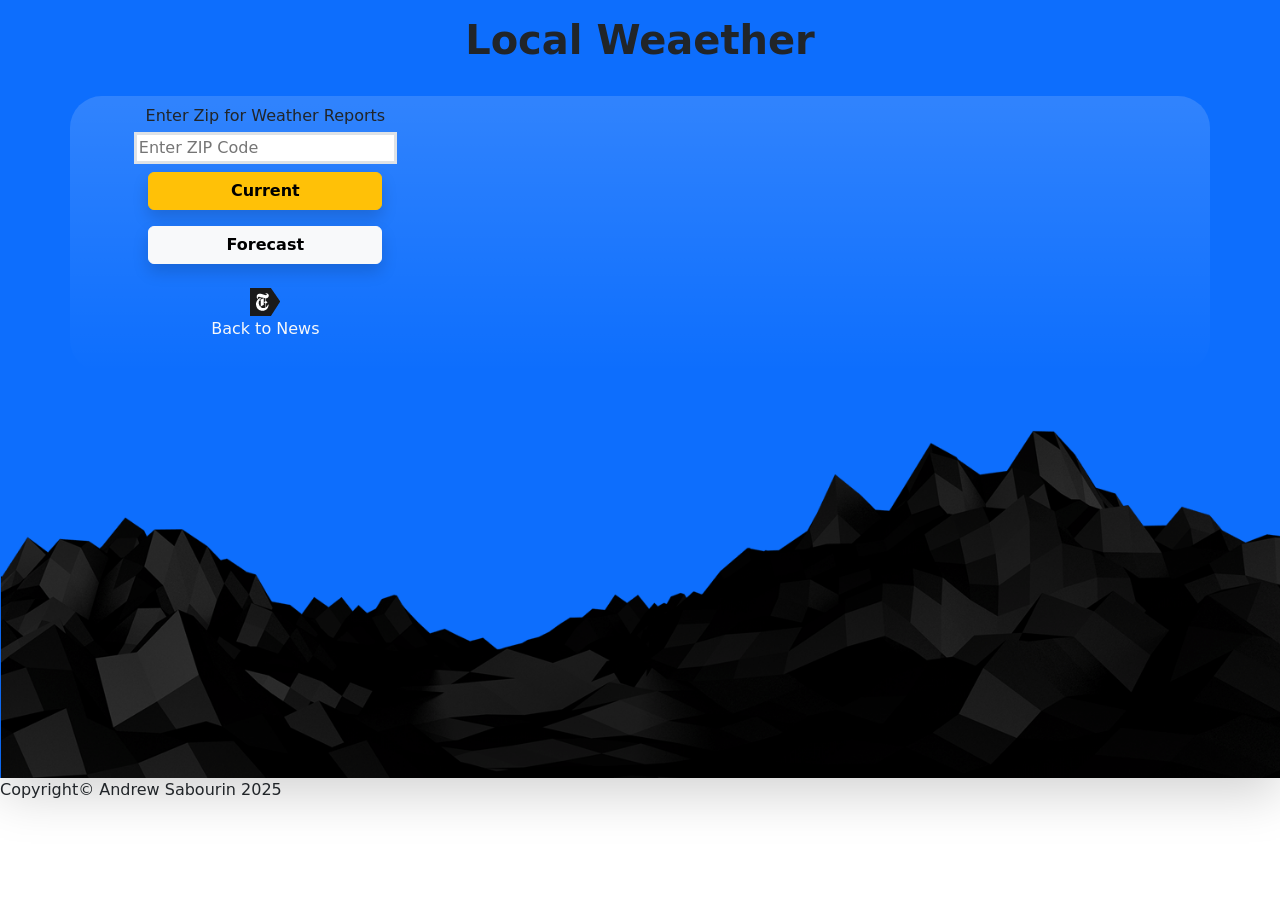
==== Projects/2025-final-project-take-2-pm-Andrew/weather.html @ 132067e4 "initial commit" ====
<!DOCTYPE html>
<html lang="en">

<head>
    <meta charset="UTF-8">
    <meta http-equiv="X-UA-Compatible" content="IE=edge">
    <meta name="viewport" content="width=device-width, initial-scale=1.0">
    <link rel="stylesheet" href="css/bootstrap.css">
    <link rel="stylesheet" href="css/style.css">
    <!-- <script defer src="js/weather.js"></script> -->
    <title>Local Weaether</title>
</head>

<body>
    <main class="bg-primary shadow-lg">
        <h1 class="mb-3 p-3 text-center fw-bold text-light-subtle">Local Weaether</h1>

        <div class="container mb-3 bg-gradient rounded-5">
            <div class="row p-2 align-middle">
                <div class="col-4 col-sm-4 col-xxl text-center">
                    <label class="col-9 mb-1 fw-light" for="zip">Enter Zip for Weather Reports</label>
                    <input class="col-9 col-sm-9 mb-2 border border-3" type="text" id="zip" placeholder="Enter ZIP Code">
                    <button type="button" class="col-5 col-sm-8 btn mb-3 btn-warning shadow fw-semibold" id="getWeather">Current</button>
                    <button type="button" class="col-5 col-sm-8 mb-3 btn btn-light shadow fw-semibold" id="getForecast">Forecast</button>
                    <a href="index.html" class="col-5 btn"><img src="images/poweredby_nytimes_30a.png" alt="nyt-logo">
                        <p class="text-light">Back to News</p>
                    </a>
                </div>
                <!-- Current Weather -->
                <div class="col-8 invisible">
                    <div class="p-2 col-12 border-3 border-dark" id="weather">
                    </div>
                </div>
            </div>
        </div>
        <!-- Forecast Report -->
        <div class="row">
            <h2 id="forecast" class="pb-2 mb-4 text-light text-center border-bottom border-warning">.</h2>
            <div class="col-12 p-2 border border-dark invisible overflow-scrollable">
                <div id="weatherContainer" class="row justify-content-center gap-3 mt-4"></div>
            </div>
        </div>
        <script defer src="js/weather.js"></script>
        <img src="images/clipart4316205.png" alt="mountains" class="img-fluid col-12">
    </main>
    <footer>
        Copyright&copy; Andrew Sabourin 2025
    </footer>
</body>

</html>
---- Projects/2025-final-project-take-2-pm-Andrew/css/style.css ----
/* style.css */
/* Please feel free to rewrite all of this CSS */

#forecast {
    display: none;
}
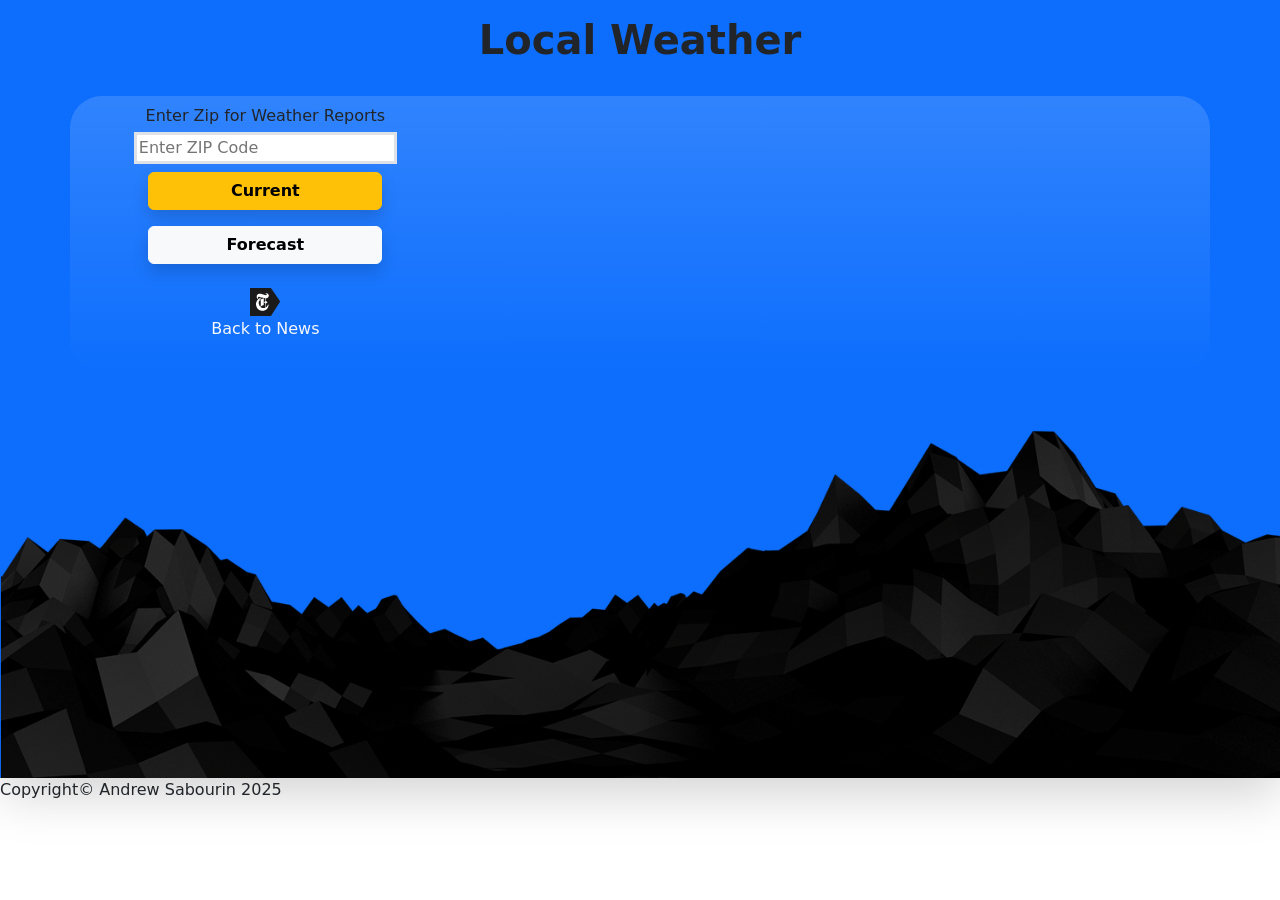
==== commit bdaa1d56: "Update - API Endpoint" ====
--- a/Projects/2025-final-project-take-2-pm-Andrew/weather.html
+++ b/Projects/2025-final-project-take-2-pm-Andrew/weather.html
@@ -8,12 +8,12 @@
     <link rel="stylesheet" href="css/bootstrap.css">
     <link rel="stylesheet" href="css/style.css">
     <!-- <script defer src="js/weather.js"></script> -->
-    <title>Local Weaether</title>
+    <title>Local Weather</title>
 </head>
 
 <body>
     <main class="bg-primary shadow-lg">
-        <h1 class="mb-3 p-3 text-center fw-bold text-light-subtle">Local Weaether</h1>
+        <h1 class="mb-3 p-3 text-center fw-bold text-light-subtle">Local Weather</h1>
 
         <div class="container mb-3 bg-gradient rounded-5">
             <div class="row p-2 align-middle">
